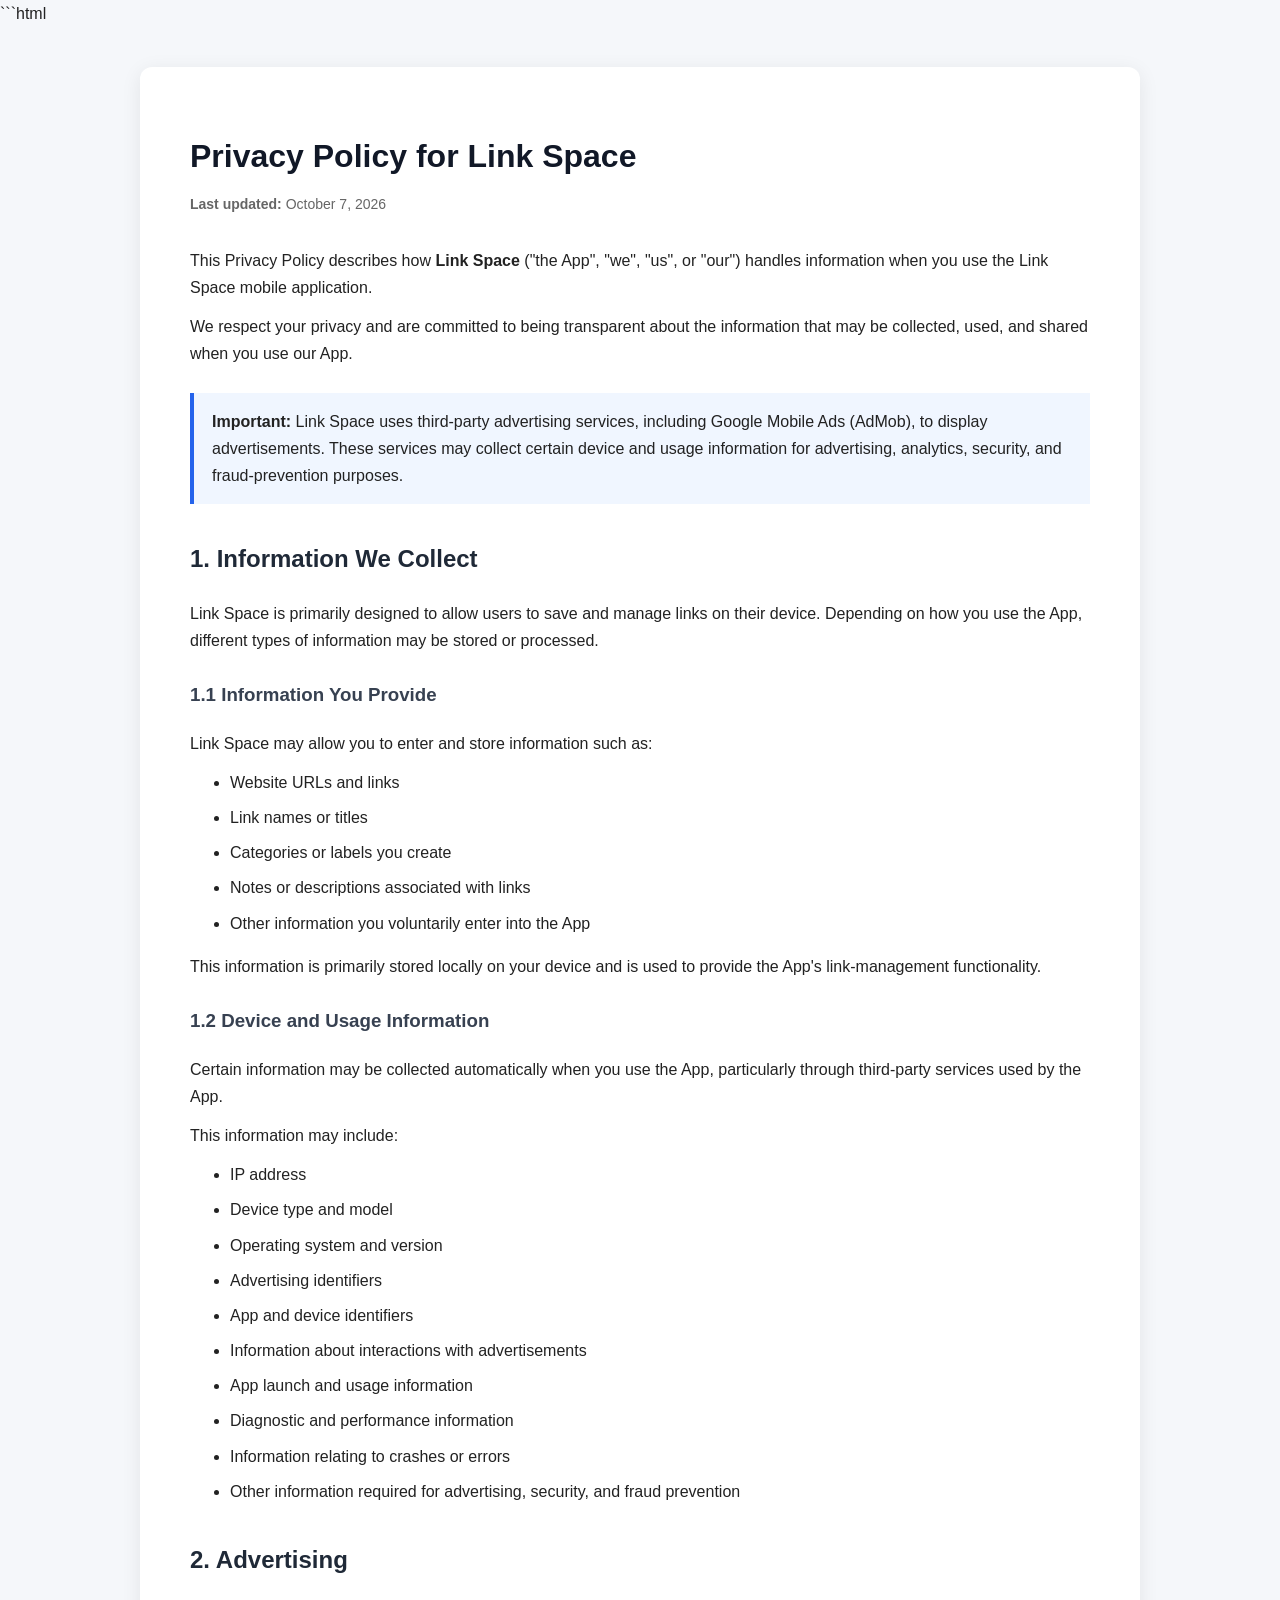
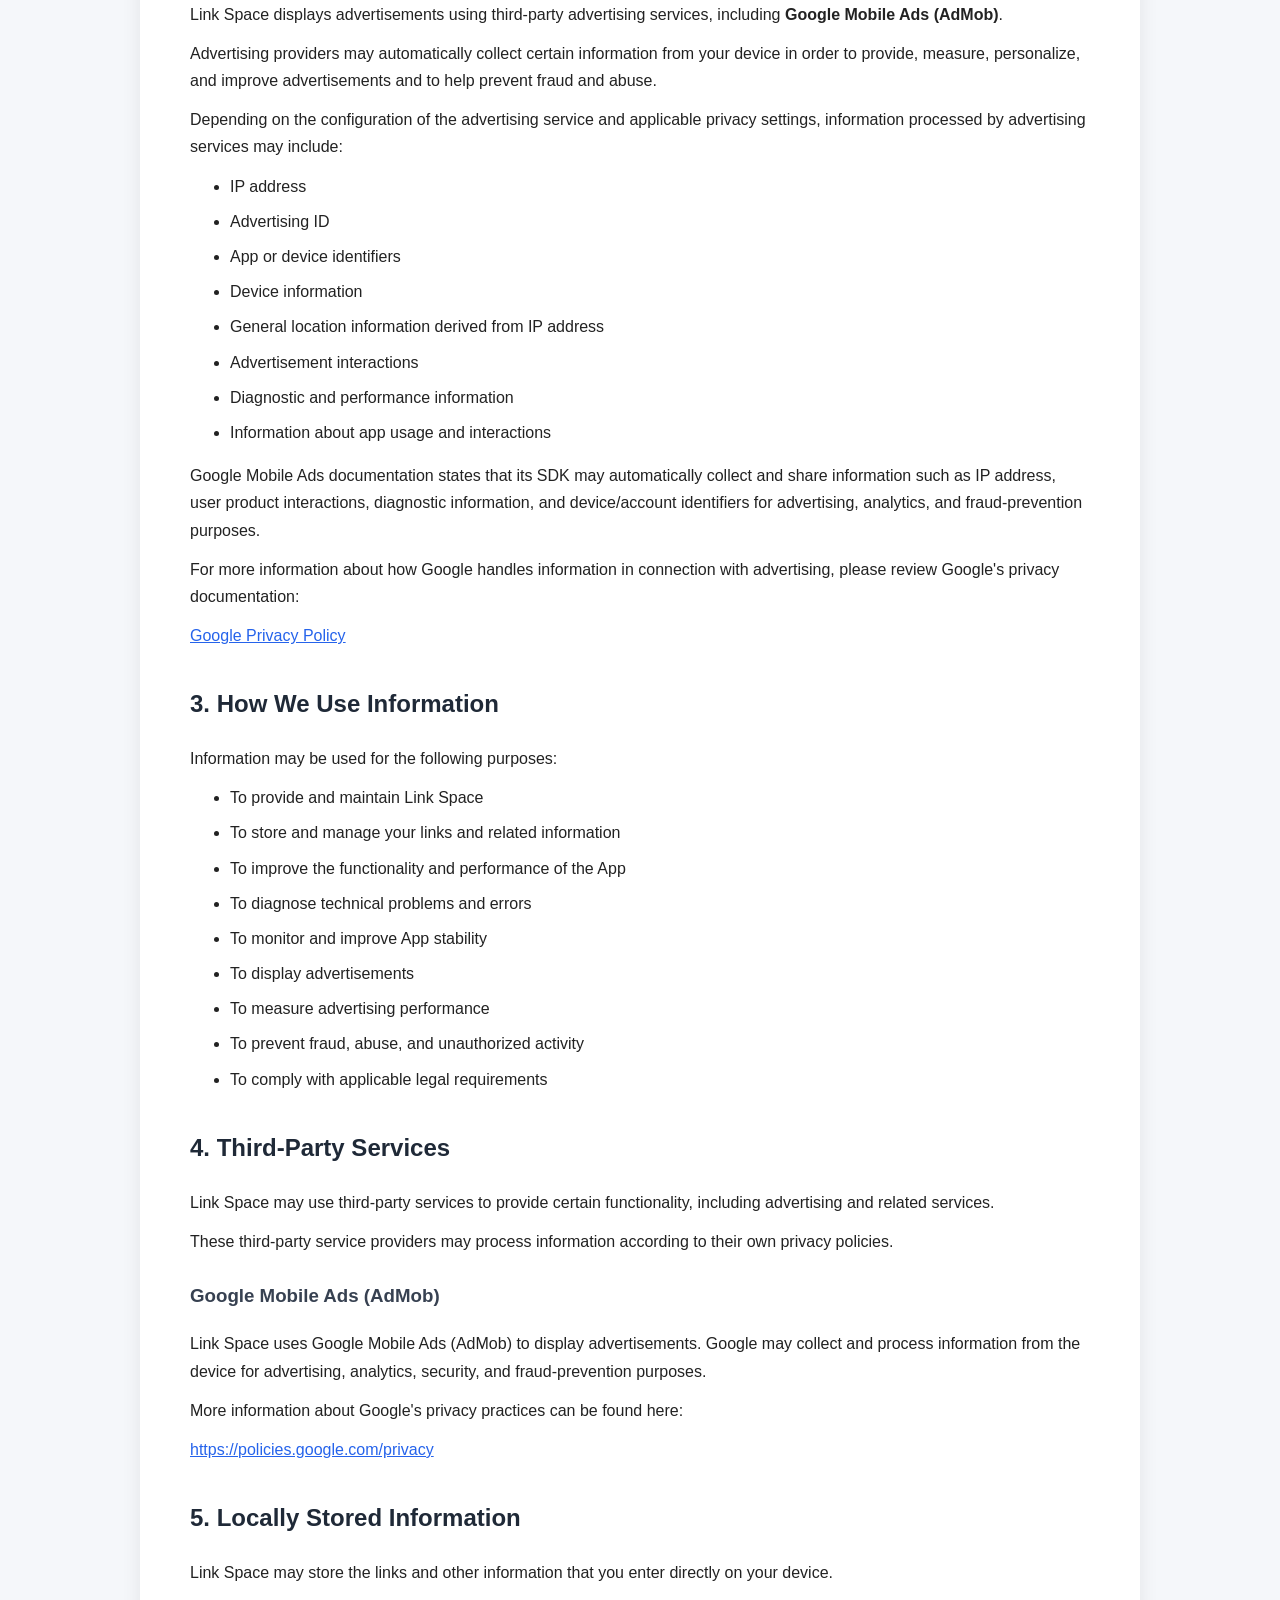
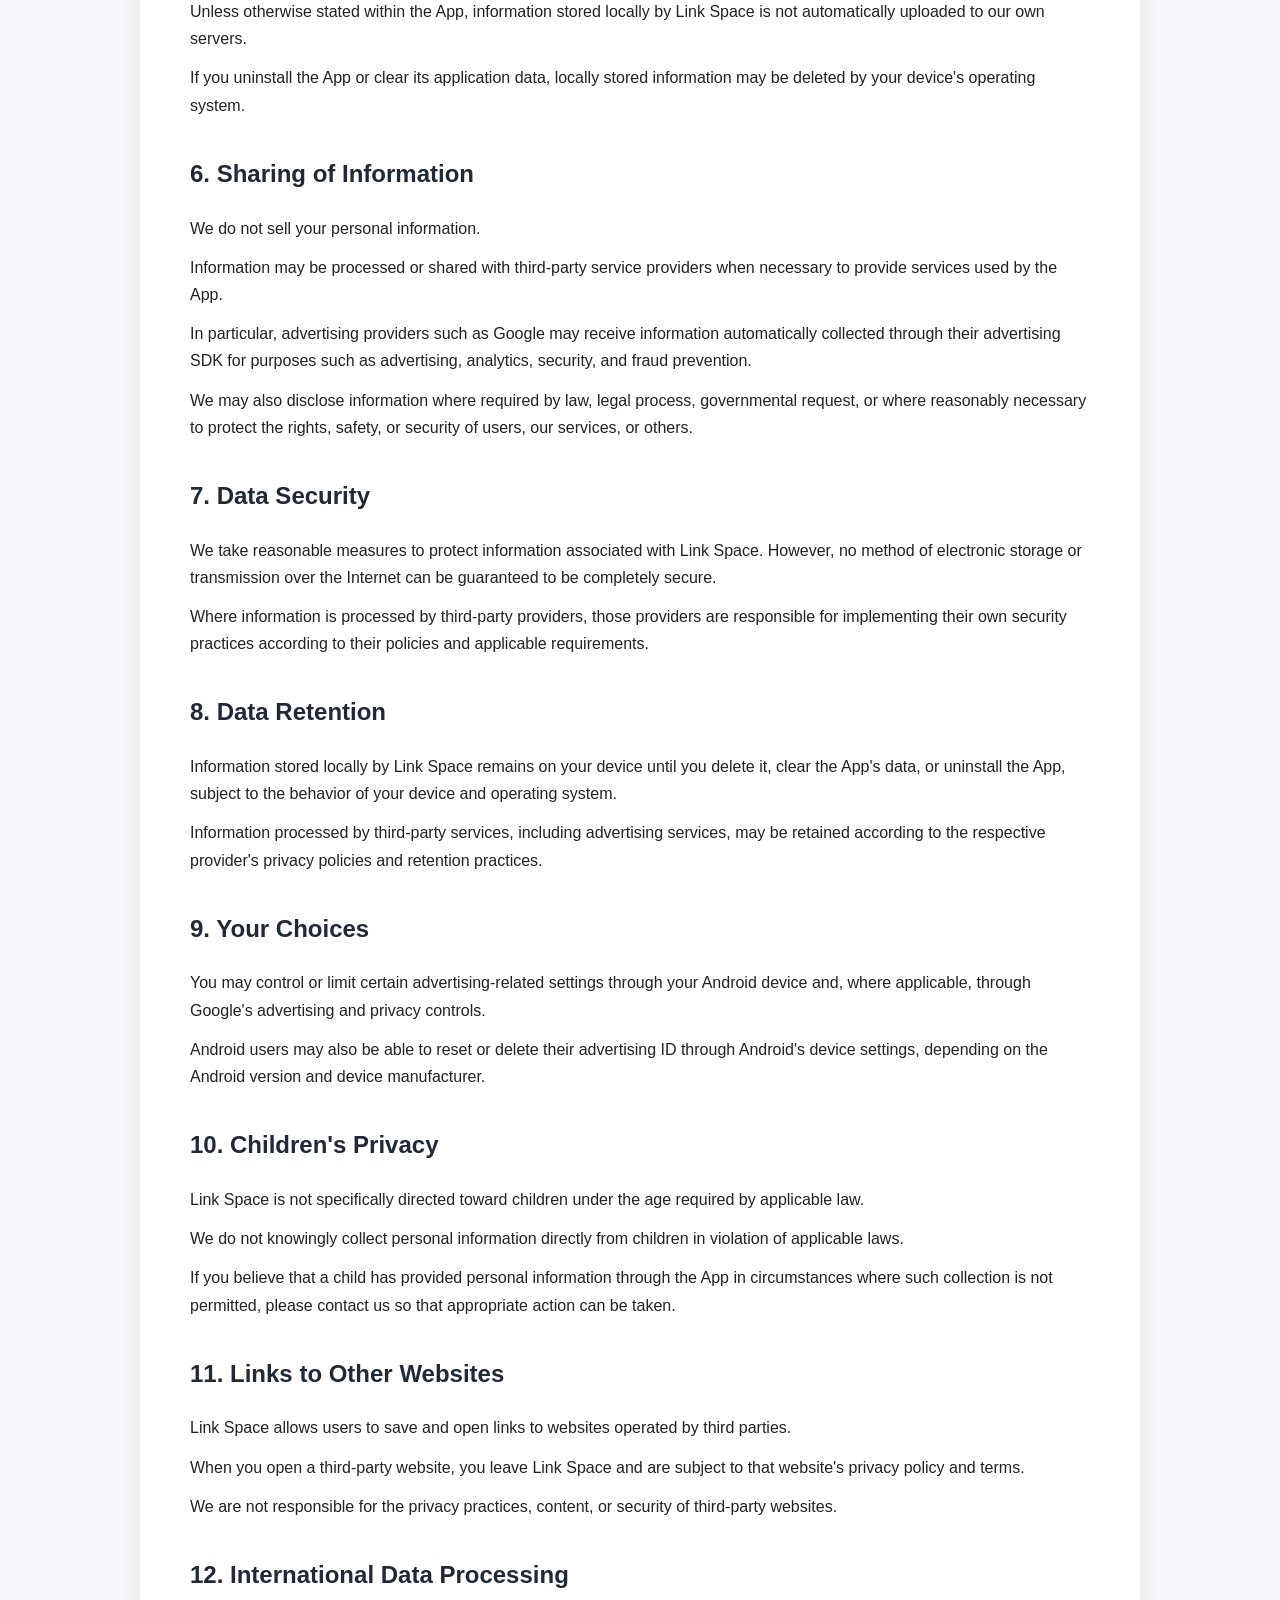
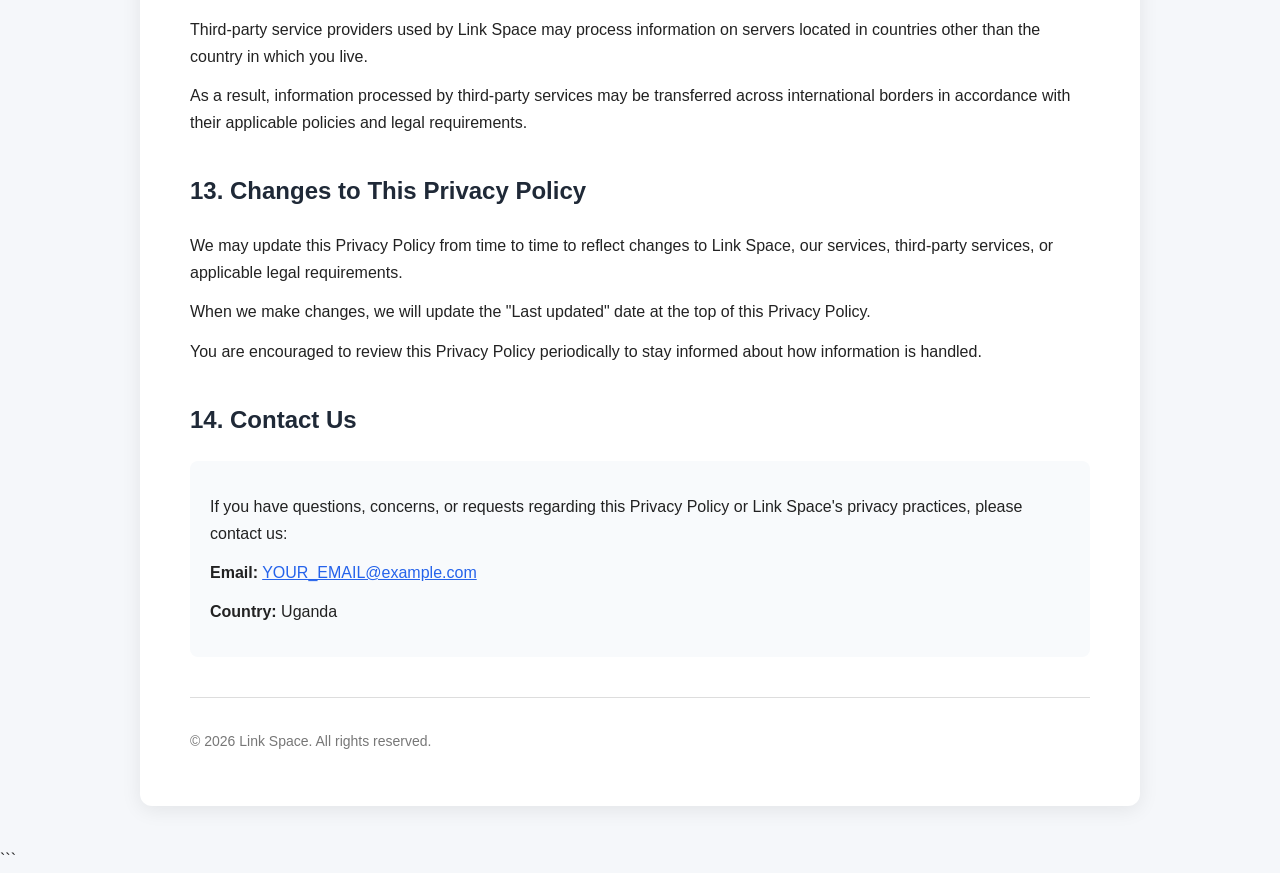
==== linkspaceprivacypolicy.html @ 0edbb5f5 "Create linkspaceprivacypolicy.html" ====
```html
<!DOCTYPE html>
<html lang="en">
<head>
    <meta charset="UTF-8">
    <meta name="viewport" content="width=device-width, initial-scale=1.0">

    <title>Privacy Policy for Link Space</title>

    <meta name="description"
          content="Privacy Policy for Link Space. Learn how Link Space handles information, advertising, device data, and privacy.">

    <style>
        body {
            font-family: Arial, Helvetica, sans-serif;
            line-height: 1.7;
            color: #222;
            background: #f5f7fa;
            margin: 0;
            padding: 0;
        }

        .container {
            max-width: 900px;
            margin: 40px auto;
            background: #ffffff;
            padding: 40px 50px;
            border-radius: 12px;
            box-shadow: 0 4px 20px rgba(0, 0, 0, 0.08);
        }

        h1 {
            color: #111827;
            margin-bottom: 10px;
        }

        h2 {
            color: #1f2937;
            margin-top: 35px;
        }

        h3 {
            color: #374151;
            margin-top: 25px;
        }

        p {
            margin: 12px 0;
        }

        ul {
            margin-top: 10px;
        }

        li {
            margin-bottom: 8px;
        }

        .updated {
            color: #666;
            font-size: 14px;
            margin-bottom: 30px;
        }

        .notice {
            background: #f0f6ff;
            border-left: 4px solid #2563eb;
            padding: 15px 18px;
            margin: 25px 0;
        }

        .contact {
            background: #f8fafc;
            padding: 20px;
            border-radius: 8px;
            margin-top: 20px;
        }

        a {
            color: #2563eb;
        }

        footer {
            margin-top: 40px;
            padding-top: 20px;
            border-top: 1px solid #ddd;
            color: #777;
            font-size: 14px;
        }

        @media (max-width: 600px) {
            .container {
                margin: 0;
                padding: 25px 20px;
                border-radius: 0;
            }
        }
    </style>
</head>

<body>

<div class="container">

    <h1>Privacy Policy for Link Space</h1>

    <div class="updated">
        <strong>Last updated:</strong> October 7, 2026
    </div>

    <p>
        This Privacy Policy describes how <strong>Link Space</strong> ("the App",
        "we", "us", or "our") handles information when you use the Link Space
        mobile application.
    </p>

    <p>
        We respect your privacy and are committed to being transparent about
        the information that may be collected, used, and shared when you use
        our App.
    </p>

    <div class="notice">
        <strong>Important:</strong> Link Space uses third-party advertising
        services, including Google Mobile Ads (AdMob), to display advertisements.
        These services may collect certain device and usage information for
        advertising, analytics, security, and fraud-prevention purposes.
    </div>


    <h2>1. Information We Collect</h2>

    <p>
        Link Space is primarily designed to allow users to save and manage
        links on their device. Depending on how you use the App, different
        types of information may be stored or processed.
    </p>


    <h3>1.1 Information You Provide</h3>

    <p>
        Link Space may allow you to enter and store information such as:
    </p>

    <ul>
        <li>Website URLs and links</li>
        <li>Link names or titles</li>
        <li>Categories or labels you create</li>
        <li>Notes or descriptions associated with links</li>
        <li>Other information you voluntarily enter into the App</li>
    </ul>

    <p>
        This information is primarily stored locally on your device and is
        used to provide the App's link-management functionality.
    </p>


    <h3>1.2 Device and Usage Information</h3>

    <p>
        Certain information may be collected automatically when you use the
        App, particularly through third-party services used by the App.
    </p>

    <p>
        This information may include:
    </p>

    <ul>
        <li>IP address</li>
        <li>Device type and model</li>
        <li>Operating system and version</li>
        <li>Advertising identifiers</li>
        <li>App and device identifiers</li>
        <li>Information about interactions with advertisements</li>
        <li>App launch and usage information</li>
        <li>Diagnostic and performance information</li>
        <li>Information relating to crashes or errors</li>
        <li>Other information required for advertising, security, and fraud prevention</li>
    </ul>


    <h2>2. Advertising</h2>

    <p>
        Link Space displays advertisements using third-party advertising
        services, including <strong>Google Mobile Ads (AdMob)</strong>.
    </p>

    <p>
        Advertising providers may automatically collect certain information
        from your device in order to provide, measure, personalize, and
        improve advertisements and to help prevent fraud and abuse.
    </p>

    <p>
        Depending on the configuration of the advertising service and applicable
        privacy settings, information processed by advertising services may
        include:
    </p>

    <ul>
        <li>IP address</li>
        <li>Advertising ID</li>
        <li>App or device identifiers</li>
        <li>Device information</li>
        <li>General location information derived from IP address</li>
        <li>Advertisement interactions</li>
        <li>Diagnostic and performance information</li>
        <li>Information about app usage and interactions</li>
    </ul>

    <p>
        Google Mobile Ads documentation states that its SDK may automatically
        collect and share information such as IP address, user product
        interactions, diagnostic information, and device/account identifiers
        for advertising, analytics, and fraud-prevention purposes.
    </p>

    <p>
        For more information about how Google handles information in connection
        with advertising, please review Google's privacy documentation:
    </p>

    <p>
        <a href="https://policies.google.com/privacy" target="_blank"
           rel="noopener noreferrer">
            Google Privacy Policy
        </a>
    </p>


    <h2>3. How We Use Information</h2>

    <p>
        Information may be used for the following purposes:
    </p>

    <ul>
        <li>To provide and maintain Link Space</li>
        <li>To store and manage your links and related information</li>
        <li>To improve the functionality and performance of the App</li>
        <li>To diagnose technical problems and errors</li>
        <li>To monitor and improve App stability</li>
        <li>To display advertisements</li>
        <li>To measure advertising performance</li>
        <li>To prevent fraud, abuse, and unauthorized activity</li>
        <li>To comply with applicable legal requirements</li>
    </ul>


    <h2>4. Third-Party Services</h2>

    <p>
        Link Space may use third-party services to provide certain functionality,
        including advertising and related services.
    </p>

    <p>
        These third-party service providers may process information according
        to their own privacy policies.
    </p>

    <h3>Google Mobile Ads (AdMob)</h3>

    <p>
        Link Space uses Google Mobile Ads (AdMob) to display advertisements.
        Google may collect and process information from the device for
        advertising, analytics, security, and fraud-prevention purposes.
    </p>

    <p>
        More information about Google's privacy practices can be found here:
    </p>

    <p>
        <a href="https://policies.google.com/privacy" target="_blank"
           rel="noopener noreferrer">
            https://policies.google.com/privacy
        </a>
    </p>


    <h2>5. Locally Stored Information</h2>

    <p>
        Link Space may store the links and other information that you enter
        directly on your device.
    </p>

    <p>
        Unless otherwise stated within the App, information stored locally
        by Link Space is not automatically uploaded to our own servers.
    </p>

    <p>
        If you uninstall the App or clear its application data, locally stored
        information may be deleted by your device's operating system.
    </p>


    <h2>6. Sharing of Information</h2>

    <p>
        We do not sell your personal information.
    </p>

    <p>
        Information may be processed or shared with third-party service
        providers when necessary to provide services used by the App.
    </p>

    <p>
        In particular, advertising providers such as Google may receive
        information automatically collected through their advertising SDK
        for purposes such as advertising, analytics, security, and fraud
        prevention.
    </p>

    <p>
        We may also disclose information where required by law, legal process,
        governmental request, or where reasonably necessary to protect the
        rights, safety, or security of users, our services, or others.
    </p>


    <h2>7. Data Security</h2>

    <p>
        We take reasonable measures to protect information associated with
        Link Space. However, no method of electronic storage or transmission
        over the Internet can be guaranteed to be completely secure.
    </p>

    <p>
        Where information is processed by third-party providers, those
        providers are responsible for implementing their own security
        practices according to their policies and applicable requirements.
    </p>


    <h2>8. Data Retention</h2>

    <p>
        Information stored locally by Link Space remains on your device until
        you delete it, clear the App's data, or uninstall the App, subject to
        the behavior of your device and operating system.
    </p>

    <p>
        Information processed by third-party services, including advertising
        services, may be retained according to the respective provider's
        privacy policies and retention practices.
    </p>


    <h2>9. Your Choices</h2>

    <p>
        You may control or limit certain advertising-related settings through
        your Android device and, where applicable, through Google's advertising
        and privacy controls.
    </p>

    <p>
        Android users may also be able to reset or delete their advertising
        ID through Android's device settings, depending on the Android version
        and device manufacturer.
    </p>


    <h2>10. Children's Privacy</h2>

    <p>
        Link Space is not specifically directed toward children under the age
        required by applicable law.
    </p>

    <p>
        We do not knowingly collect personal information directly from children
        in violation of applicable laws.
    </p>

    <p>
        If you believe that a child has provided personal information through
        the App in circumstances where such collection is not permitted,
        please contact us so that appropriate action can be taken.
    </p>


    <h2>11. Links to Other Websites</h2>

    <p>
        Link Space allows users to save and open links to websites operated
        by third parties.
    </p>

    <p>
        When you open a third-party website, you leave Link Space and are
        subject to that website's privacy policy and terms.
    </p>

    <p>
        We are not responsible for the privacy practices, content, or security
        of third-party websites.
    </p>


    <h2>12. International Data Processing</h2>

    <p>
        Third-party service providers used by Link Space may process information
        on servers located in countries other than the country in which you live.
    </p>

    <p>
        As a result, information processed by third-party services may be
        transferred across international borders in accordance with their
        applicable policies and legal requirements.
    </p>


    <h2>13. Changes to This Privacy Policy</h2>

    <p>
        We may update this Privacy Policy from time to time to reflect changes
        to Link Space, our services, third-party services, or applicable legal
        requirements.
    </p>

    <p>
        When we make changes, we will update the "Last updated" date at the
        top of this Privacy Policy.
    </p>

    <p>
        You are encouraged to review this Privacy Policy periodically to stay
        informed about how information is handled.
    </p>


    <h2>14. Contact Us</h2>

    <div class="contact">

        <p>
            If you have questions, concerns, or requests regarding this
            Privacy Policy or Link Space's privacy practices, please contact us:
        </p>

        <p>
            <strong>Email:</strong>
            <a href="mailto:YOUR_EMAIL@example.com">
                YOUR_EMAIL@example.com
            </a>
        </p>

        <p>
            <strong>Country:</strong> Uganda
        </p>

    </div>


    <footer>
        <p>
            &copy; 2026 Link Space. All rights reserved.
        </p>
    </footer>

</div>

</body>
</html>
```
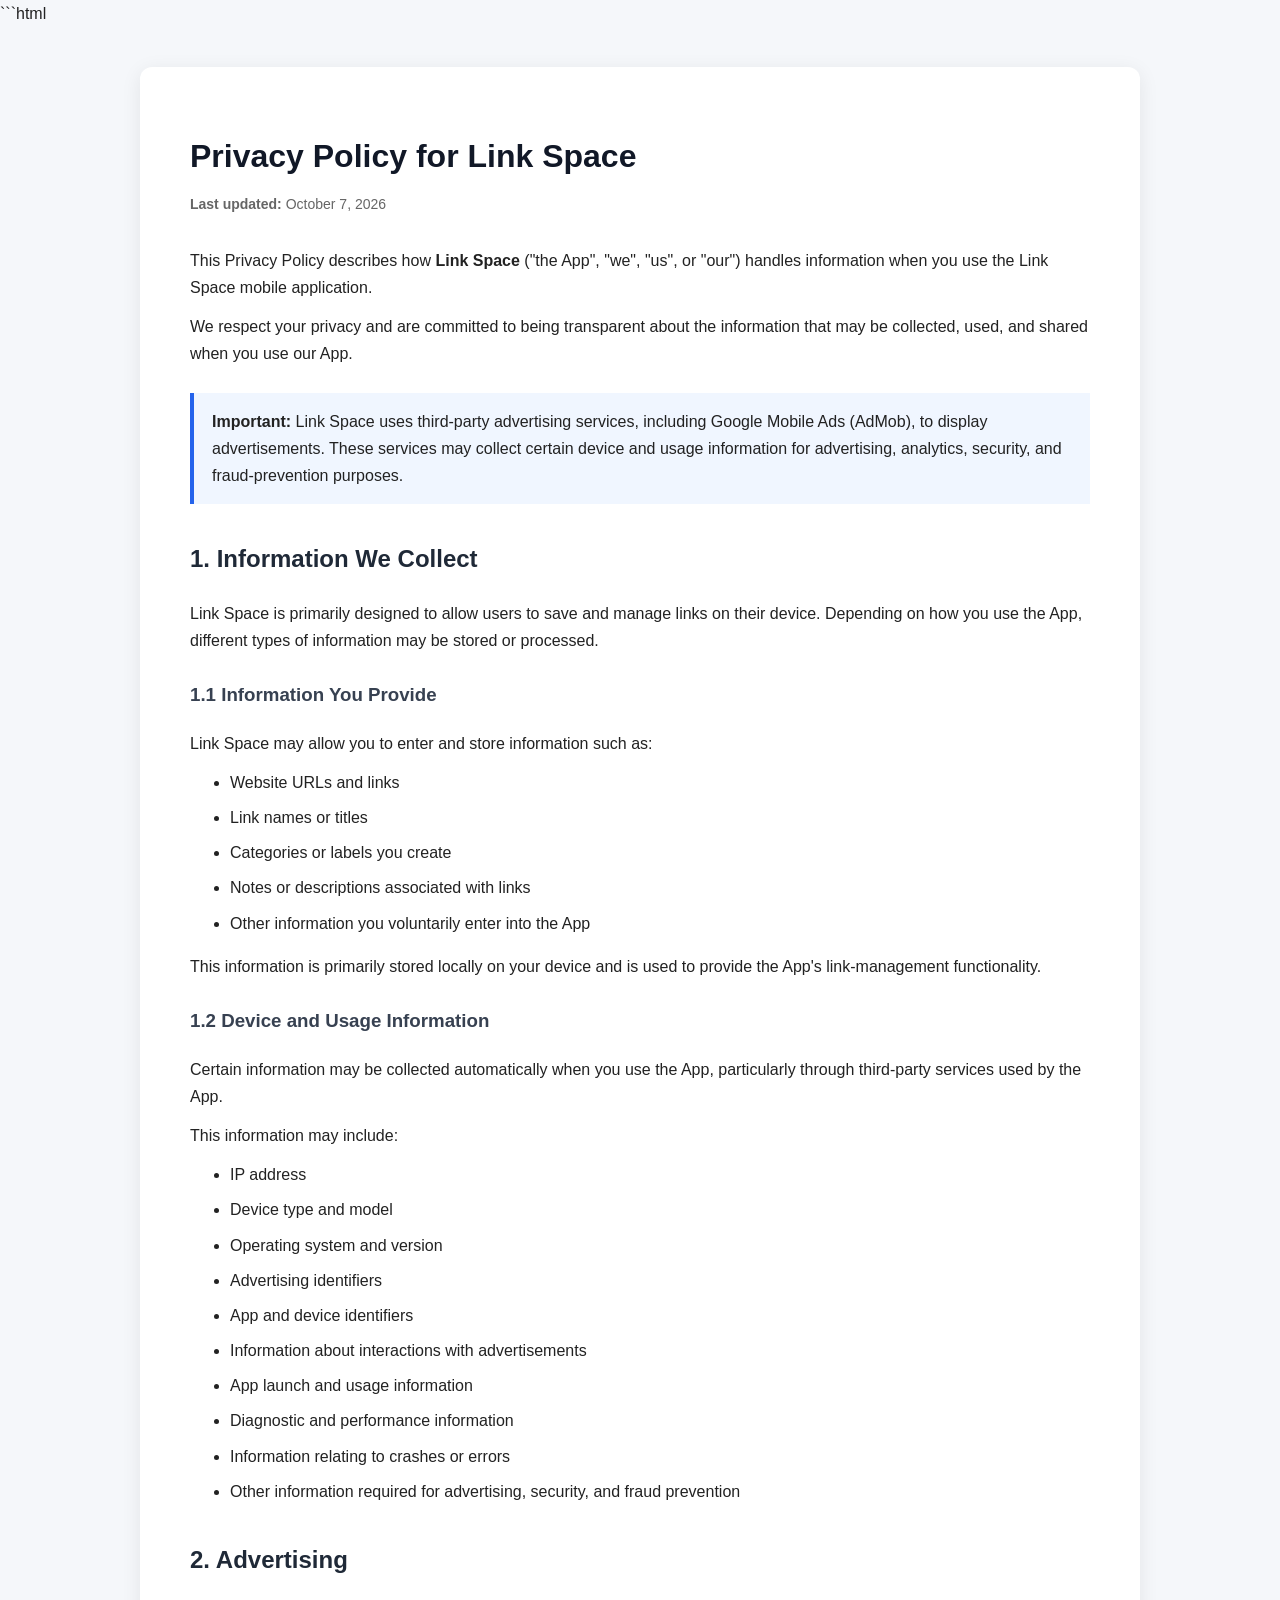
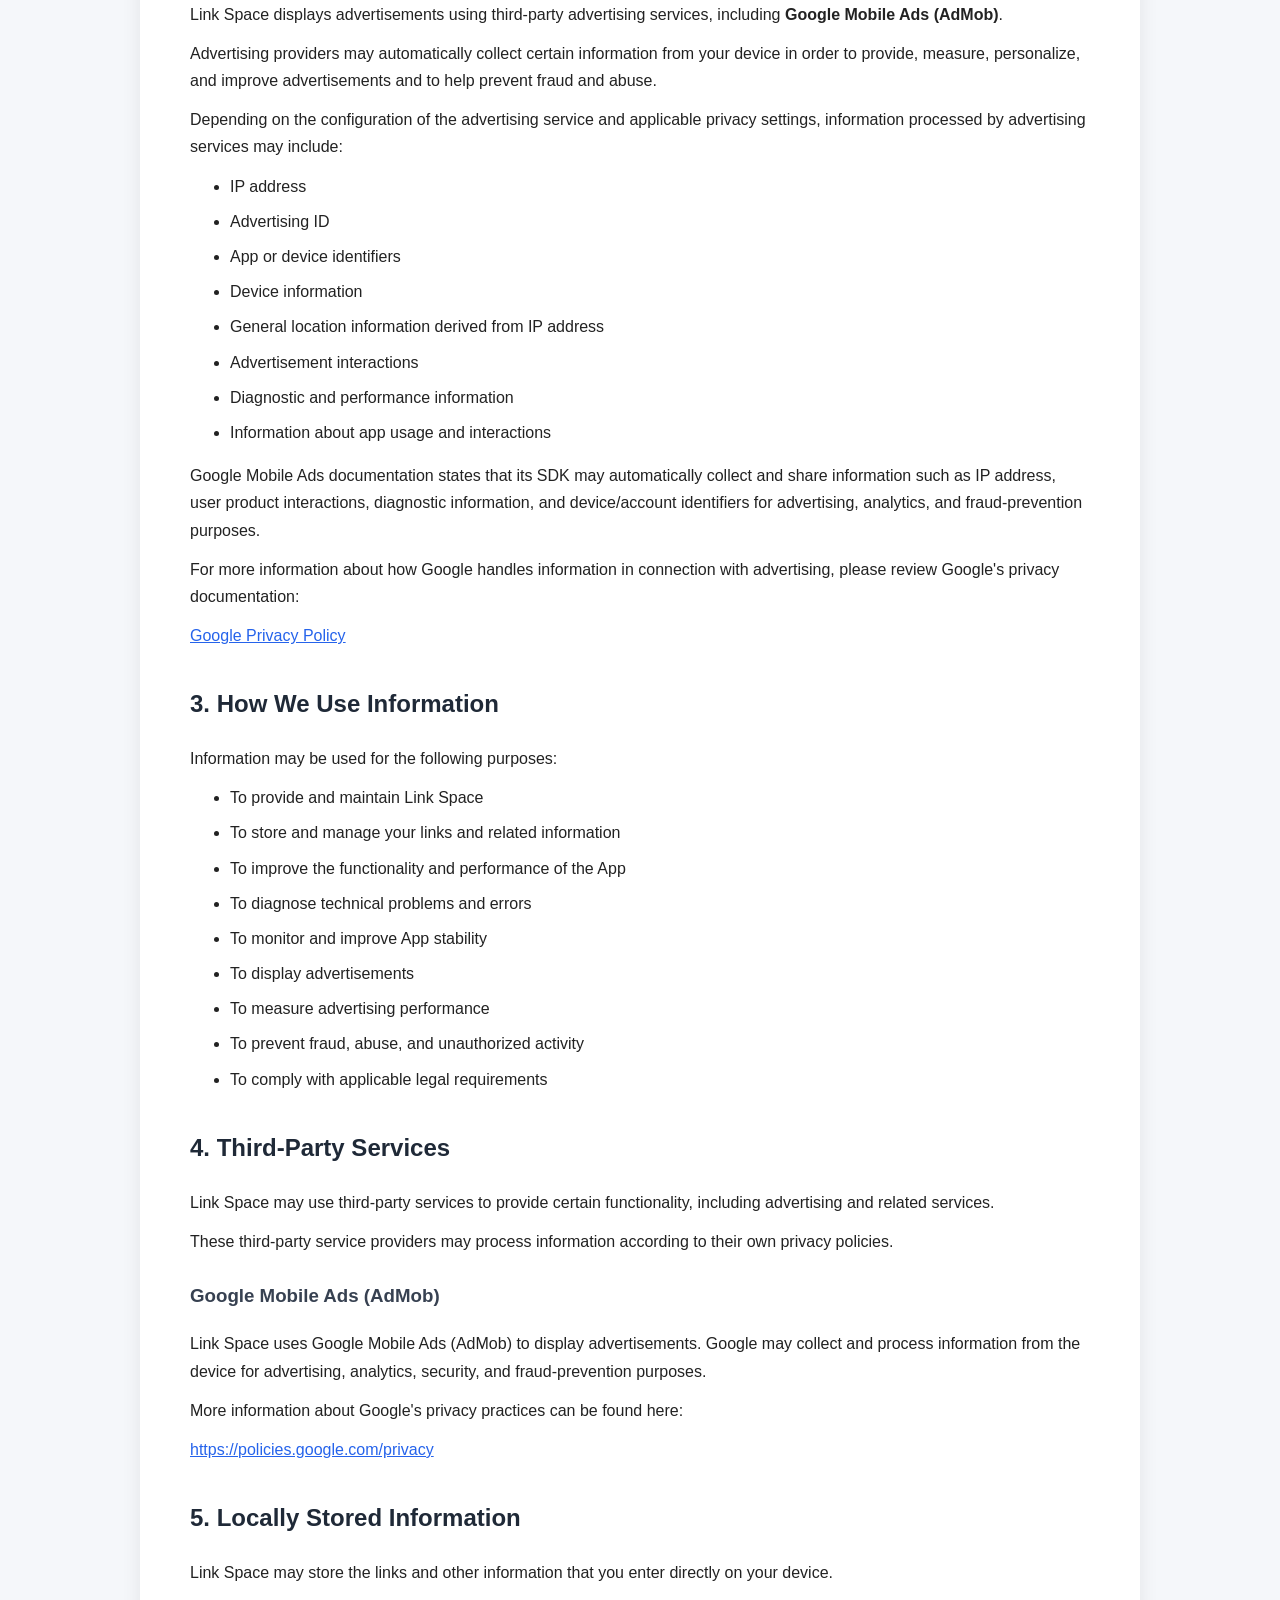
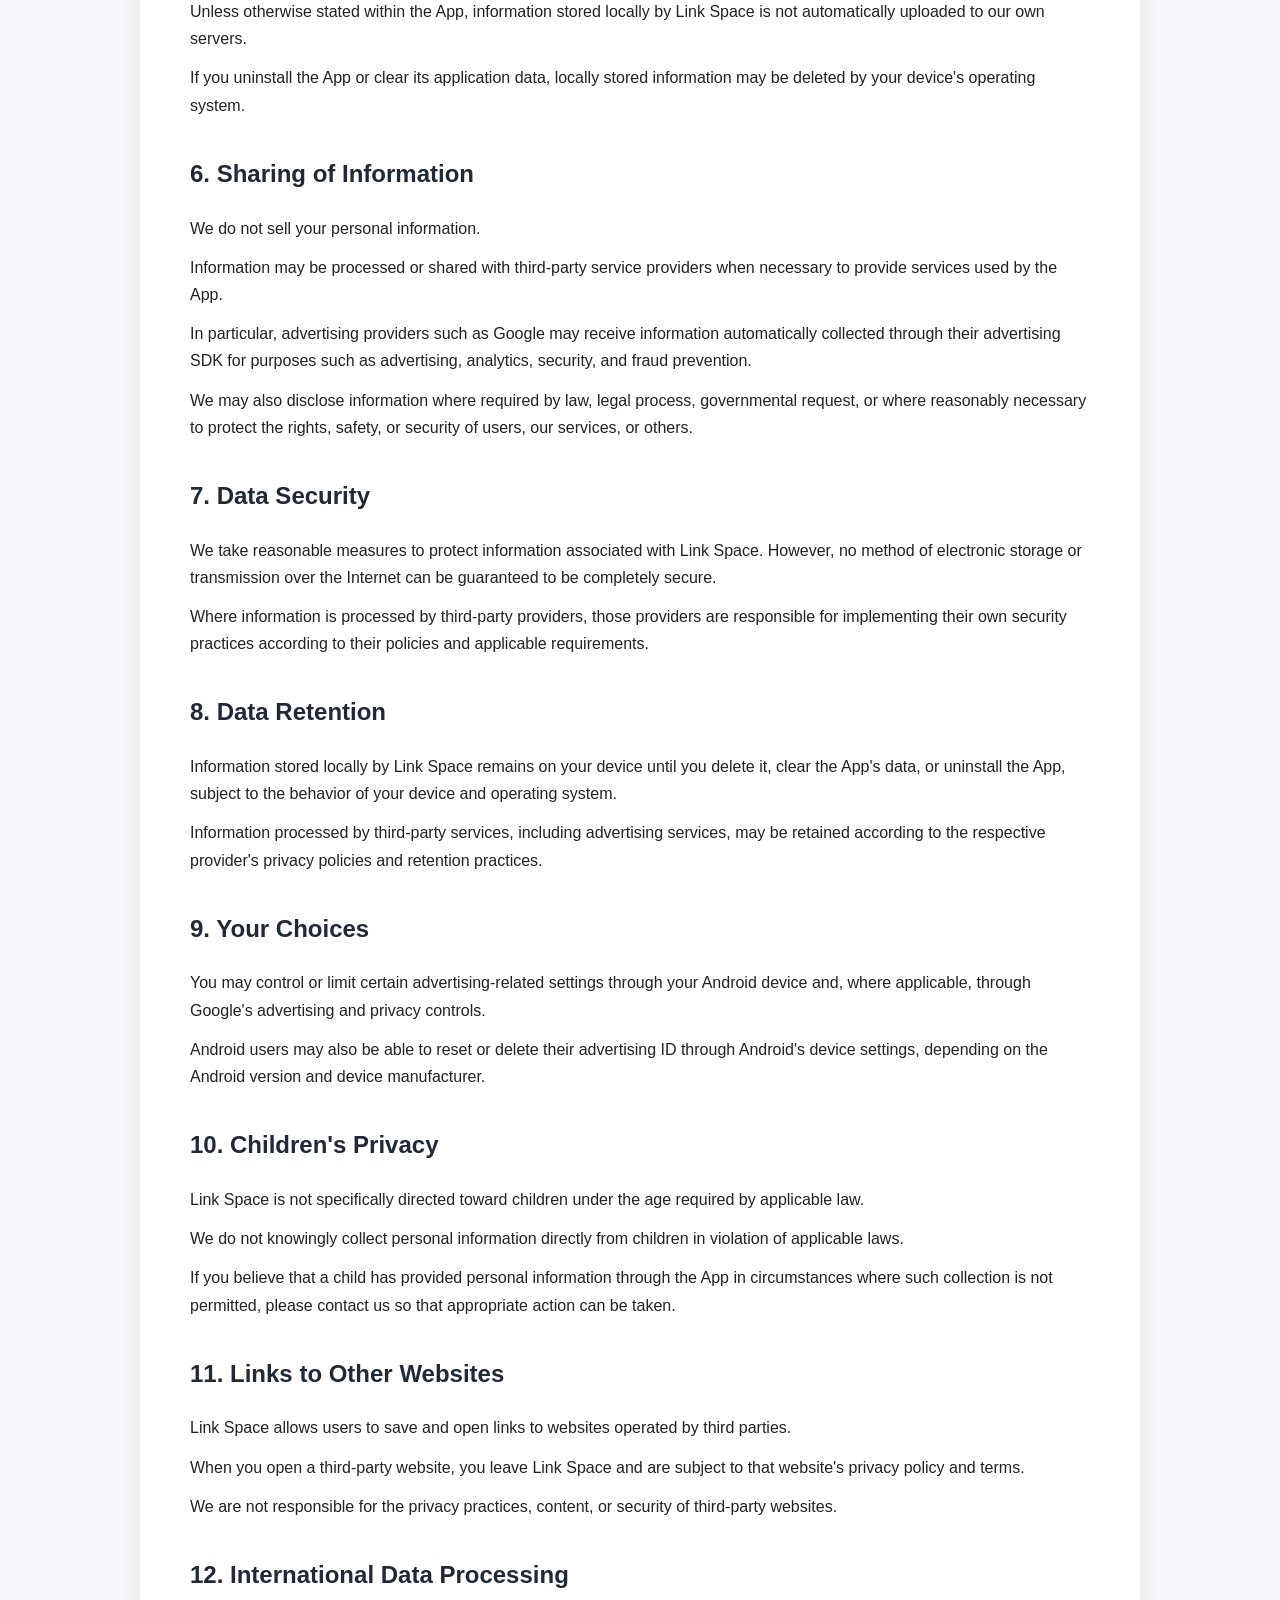
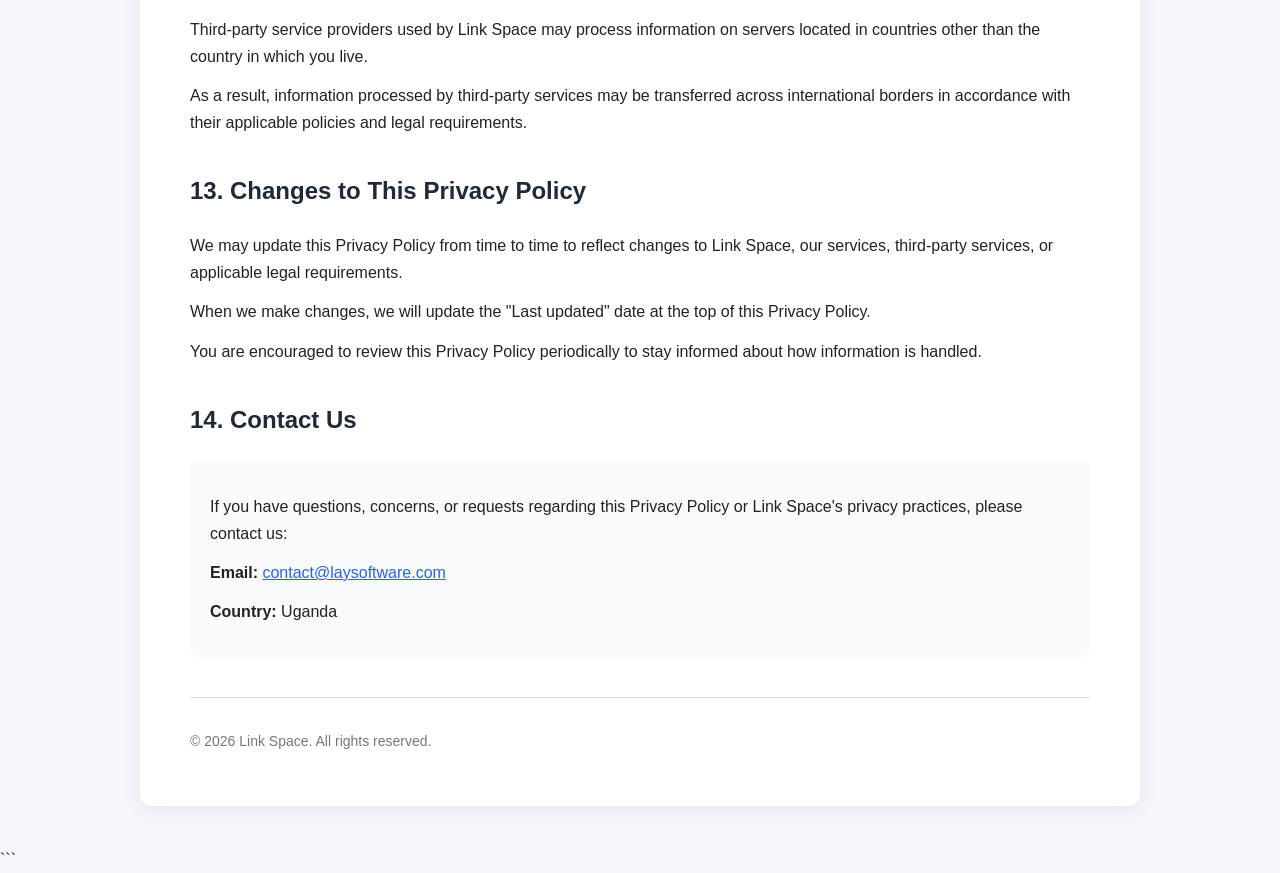
==== commit dbe44858: "Update linkspaceprivacypolicy.html" ====
--- a/linkspaceprivacypolicy.html
+++ b/linkspaceprivacypolicy.html
@@ -452,8 +452,8 @@
 
         <p>
             <strong>Email:</strong>
-            <a href="mailto:YOUR_EMAIL@example.com">
-                YOUR_EMAIL@example.com
+            <a href="mailto:contact@laysoftware.com">
+                contact@laysoftware.com
             </a>
         </p>
 
